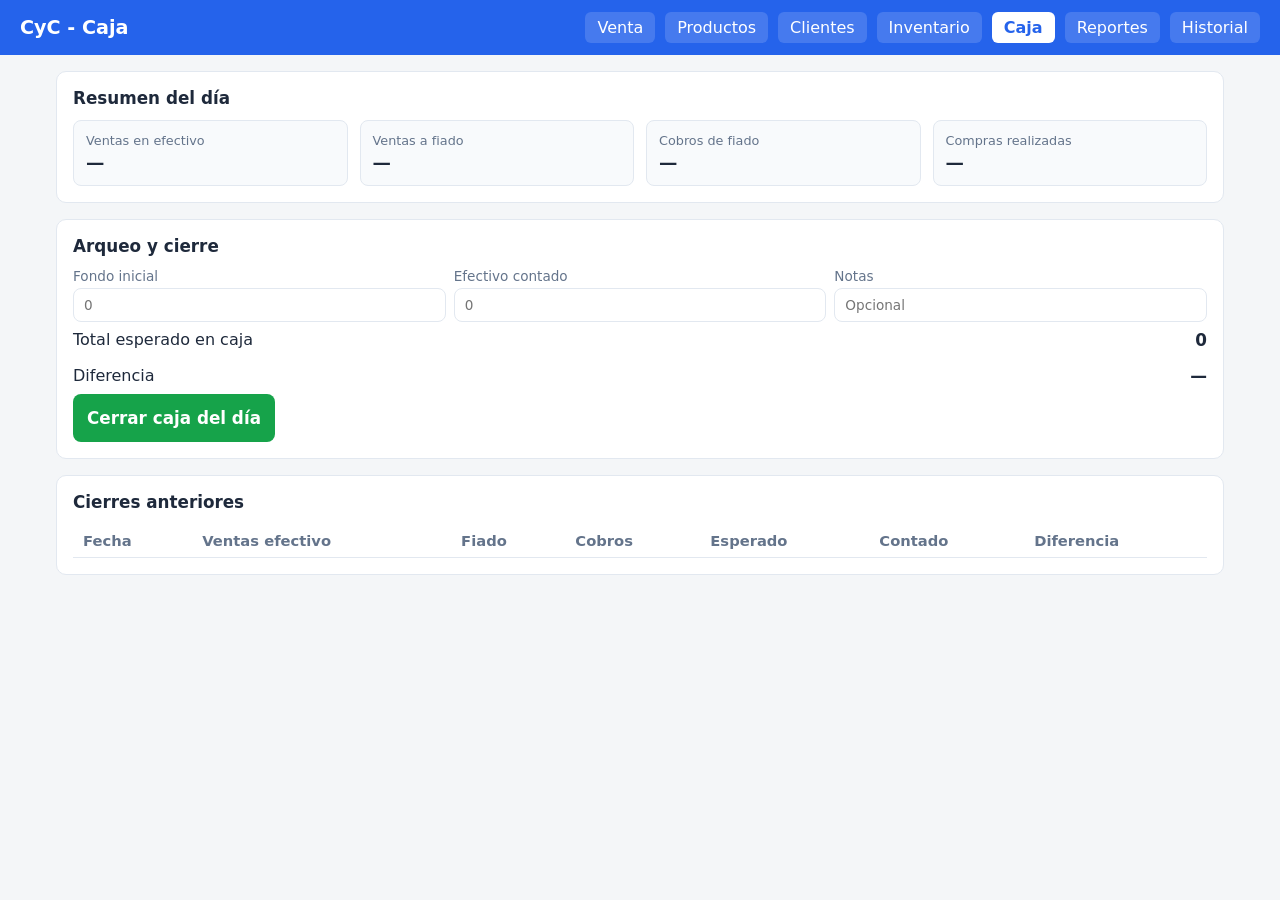
==== static/caja.html @ 8d1272c8 "Sistema de gestion CyC: ventas, fiado, inventario, caja, reportes e historial" ====
<!DOCTYPE html>
<html lang="es">
<head>
  <meta charset="UTF-8">
  <meta name="viewport" content="width=device-width, initial-scale=1.0">
  <title>Caja - CyC</title>
  <link rel="stylesheet" href="/static/style.css">
</head>
<body>
  <header>
    <h1>CyC - Caja</h1>
    <nav>
      <a href="/">Venta</a>
      <a href="/static/productos.html">Productos</a>
      <a href="/static/clientes.html">Clientes</a>
      <a href="/static/inventario.html">Inventario</a>
      <a href="/static/caja.html" class="activo">Caja</a>
      <a href="/static/reportes.html">Reportes</a>
      <a href="/static/historial.html">Historial</a>
    </nav>
  </header>
  <main>
    <div class="card">
      <h2 id="caja-fecha">Resumen del día</h2>
      <div class="resumen-grid">
        <div class="resumen-item">
          <span class="resumen-label">Ventas en efectivo</span>
          <span class="resumen-valor" id="r-ventas-efectivo">—</span>
        </div>
        <div class="resumen-item">
          <span class="resumen-label">Ventas a fiado</span>
          <span class="resumen-valor" id="r-ventas-fiado">—</span>
        </div>
        <div class="resumen-item">
          <span class="resumen-label">Cobros de fiado</span>
          <span class="resumen-valor" id="r-cobros-fiado">—</span>
        </div>
        <div class="resumen-item">
          <span class="resumen-label">Compras realizadas</span>
          <span class="resumen-valor" id="r-compras">—</span>
        </div>
      </div>
      <p id="r-cierre-info" class="vacio" hidden></p>
    </div>
    <div class="card">
      <h2>Arqueo y cierre</h2>
      <div class="form-fila">
        <label class="campo-arqueo">Fondo inicial
          <input id="fondo-inicial" type="number" min="0" step="0.01" placeholder="0">
        </label>
        <label class="campo-arqueo">Efectivo contado
          <input id="efectivo-contado" type="number" min="0" step="0.01" placeholder="0">
        </label>
        <label class="campo-arqueo">Notas
          <input id="notas-cierre" placeholder="Opcional">
        </label>
      </div>
      <div class="arqueo-linea">
        <span>Total esperado en caja</span>
        <strong id="total-esperado">0</strong>
      </div>
      <div class="arqueo-linea">
        <span>Diferencia</span>
        <strong id="diferencia">—</strong>
      </div>
      <button id="btn-cerrar-caja" class="btn-cobrar" style="max-width: 280px;">Cerrar caja del día</button>
    </div>
    <div class="card">
      <h2>Cierres anteriores</h2>
      <table>
        <thead>
          <tr><th>Fecha</th><th>Ventas efectivo</th><th>Fiado</th><th>Cobros</th><th>Esperado</th><th>Contado</th><th>Diferencia</th></tr>
        </thead>
        <tbody id="tabla-cierres"></tbody>
      </table>
      <button id="btn-mas-cierres" class="ver-mas" hidden></button>
      <p id="cierres-vacio" class="vacio" hidden>Todavía no hay cierres registrados.</p>
    </div>
  </main>
  <div id="toast" class="toast"></div>
  <script src="/static/caja.js"></script>
</body>
</html>
---- static/style.css ----
:root {
  --bg: #f4f6f8;
  --card: #ffffff;
  --border: #e2e8f0;
  --primary: #2563eb;
  --primary-dark: #1d4ed8;
  --danger: #dc2626;
  --warning: #d97706;
  --warning-dark: #b45309;
  --success: #16a34a;
  --text: #1e293b;
  --muted: #64748b;
}

* { box-sizing: border-box; }

body {
  margin: 0;
  font-family: system-ui, -apple-system, "Segoe UI", sans-serif;
  background: var(--bg);
  color: var(--text);
}

header {
  background: var(--primary);
  color: #fff;
  padding: 12px 20px;
  display: flex;
  align-items: center;
  justify-content: space-between;
  flex-wrap: wrap;
  gap: 10px;
}

header h1 { margin: 0; font-size: 1.2rem; }

header nav { display: flex; gap: 10px; }

header nav a {
  color: #fff;
  text-decoration: none;
  padding: 6px 12px;
  border-radius: 6px;
  background: rgba(255, 255, 255, 0.15);
}

header nav a.activo { background: #fff; color: var(--primary); font-weight: 600; }

main { padding: 16px; max-width: 1200px; margin: 0 auto; }

.card {
  background: var(--card);
  border: 1px solid var(--border);
  border-radius: 10px;
  padding: 16px;
  margin-bottom: 16px;
}

h2 { margin: 0 0 12px; font-size: 1.05rem; }

button {
  font: inherit;
  border: none;
  border-radius: 8px;
  padding: 8px 14px;
  cursor: pointer;
  background: var(--primary);
  color: #fff;
}

button:hover { background: var(--primary-dark); }
button.secundario { background: #e2e8f0; color: var(--text); }
button.secundario:hover { background: #cbd5e1; }
button.peligro { background: var(--danger); }
button.peligro:hover { background: #b91c1c; }
button.advertencia { background: var(--warning); }
button.advertencia:hover { background: var(--warning-dark); }
button.chico { padding: 4px 10px; font-size: 0.85rem; border-radius: 6px; }

input, select {
  font: inherit;
  padding: 8px 10px;
  border: 1px solid var(--border);
  border-radius: 8px;
  background: #fff;
  color: var(--text);
}

input:focus, select:focus { outline: 2px solid var(--primary); border-color: transparent; }

input[type="number"]::-webkit-inner-spin-button,
input[type="number"]::-webkit-outer-spin-button {
  -webkit-appearance: none;
  margin: 0;
}

input[type="number"] {
  -moz-appearance: textfield;
  appearance: textfield;
}

table { width: 100%; border-collapse: collapse; }

th, td {
  text-align: left;
  padding: 8px 10px;
  border-bottom: 1px solid var(--border);
  font-size: 0.92rem;
}

tbody tr:last-child td { border-bottom: none; }

th { color: var(--muted); font-weight: 600; }

tr.editando { background: #eff6ff; }

tr.editando td { padding: 10px; }

.celda-acciones {
  white-space: nowrap;
  text-align: right;
  width: 1%;
}

.celda-acciones button { margin-left: 6px; }

input, select { max-width: 100%; }

.badge {
  display: inline-block;
  padding: 2px 8px;
  border-radius: 999px;
  font-size: 0.75rem;
  background: #dcfce7;
  color: #166534;
}

.badge.inactivo { background: #fee2e2; color: #991b1b; }

.form-fila { display: flex; gap: 8px; flex-wrap: wrap; align-items: center; }
.form-fila input, .form-fila select { flex: 1; min-width: 140px; }

.foto-preview {
  width: 48px;
  height: 48px;
  border-radius: 8px;
  overflow: hidden;
  flex-shrink: 0;
  border: 1px solid var(--border);
}

.foto-preview img {
  width: 100%;
  height: 100%;
  object-fit: cover;
  display: block;
}

.toast {
  position: fixed;
  bottom: 20px;
  right: 20px;
  background: var(--text);
  color: #fff;
  padding: 12px 18px;
  border-radius: 8px;
  opacity: 0;
  transform: translateY(10px);
  transition: 0.25s;
  pointer-events: none;
  max-width: 320px;
}

.toast.visible { opacity: 1; transform: translateY(0); }
.toast.error { background: var(--danger); }
.toast.exito { background: var(--success); }

/* ---------- Venta rápida ---------- */

.switch-rapido {
  display: flex;
  align-items: center;
  gap: 8px;
  font-size: 0.85rem;
  color: var(--muted);
  cursor: pointer;
  user-select: none;
}

.switch-rapido input {
  width: 18px;
  height: 18px;
  accent-color: var(--success);
  cursor: pointer;
}

body.modo-rapido .grid-productos {
  grid-template-columns: repeat(auto-fill, minmax(170px, 1fr));
}

body.modo-rapido .btn-producto {
  padding: 18px 10px;
}

body.modo-rapido .btn-producto:active {
  transform: scale(0.95);
  border-color: var(--success);
  background: #dcfce7;
  transition: transform 0.05s;
}

body.modo-rapido aside .card:first-child { display: none; }

/* ---------- Venta ---------- */

.venta-layout {
  display: grid;
  grid-template-columns: 1fr 320px;
  gap: 16px;
  align-items: start;
}

@media (max-width: 900px) {
  .venta-layout { grid-template-columns: 1fr; }
}

.tabs { display: flex; gap: 8px; flex-wrap: wrap; margin-bottom: 12px; }

.tab {
  padding: 8px 16px;
  border-radius: 999px;
  border: 1px solid var(--border);
  background: #fff;
  color: var(--text);
  cursor: pointer;
  font: inherit;
}

.tab.activo { background: var(--primary); color: #fff; border-color: var(--primary); }

.grid-productos {
  display: grid;
  grid-template-columns: repeat(auto-fill, minmax(150px, 1fr));
  gap: 10px;
}

.btn-producto {
  background: #fff;
  border: 2px solid var(--border);
  color: var(--text);
  padding: 14px 10px;
  text-align: center;
  display: flex;
  flex-direction: column;
  gap: 6px;
  align-items: center;
}

.btn-producto:hover { border-color: var(--primary); background: #eff6ff; }
.btn-producto .nombre { font-weight: 600; font-size: 0.95rem; }
.btn-producto .precio { color: var(--primary); font-weight: 700; }

.btn-producto .foto {
  width: 72px;
  height: 72px;
  border-radius: 8px;
  object-fit: cover;
  background: #f1f5f9;
}

.btn-producto .foto-placeholder {
  width: 72px;
  height: 72px;
  border-radius: 8px;
  background: #f1f5f9;
  display: flex;
  align-items: center;
  justify-content: center;
  font-size: 1.8rem;
}

.thumb-producto {
  width: 44px;
  height: 44px;
  border-radius: 6px;
  object-fit: cover;
  background: #f1f5f9;
  vertical-align: middle;
  margin-right: 8px;
}

.thumb-placeholder {
  display: inline-block;
  width: 44px;
  height: 44px;
  border-radius: 6px;
  background: #f1f5f9;
  line-height: 44px;
  text-align: center;
  font-size: 1.2rem;
  vertical-align: middle;
  margin-right: 8px;
}

.carrito-linea {
  display: flex;
  align-items: center;
  gap: 8px;
  padding: 6px 0;
  border-bottom: 1px solid var(--border);
  font-size: 0.92rem;
}

.carrito-linea .nombre { flex: 1; }
.carrito-linea .subtotal { width: 80px; text-align: right; font-weight: 600; }

.carrito-total {
  display: flex;
  justify-content: space-between;
  font-size: 1.15rem;
  font-weight: 700;
  margin: 12px 0;
}

.carrito-vacio { color: var(--muted); font-size: 0.9rem; padding: 12px 0; }

.btn-cobrar { flex: 2; padding: 14px; font-size: 1.05rem; font-weight: 700; background: var(--success); }
.btn-cobrar:hover { background: #15803d; }
.btn-cobrar:disabled, .btn-fiado:disabled { background: #cbd5e1; cursor: not-allowed; }

.btn-fiado {
  padding: 14px;
  font-size: 1.05rem;
  font-weight: 700;
  background: var(--warning);
  flex: 1;
}

.btn-fiado:hover { background: var(--warning-dark); }

.venta-historial-item {
  padding: 8px 0;
  border-bottom: 1px solid var(--border);
  font-size: 0.88rem;
}

.venta-historial-item .hora { color: var(--muted); }
.venta-historial-item .total { font-weight: 700; float: right; }

.ver-mas {
  width: 100%;
  margin-top: 10px;
  background: #e2e8f0;
  color: var(--text);
  font-size: 0.88rem;
}

.ver-mas:hover { background: #cbd5e1; }

.vacio { color: var(--muted); font-size: 0.9rem; }

/* ---------- Modal ---------- */

.modal-fondo {
  position: fixed;
  inset: 0;
  background: rgba(15, 23, 42, 0.55);
  display: flex;
  align-items: center;
  justify-content: center;
  z-index: 50;
  padding: 16px;
}

.modal {
  background: #fff;
  border-radius: 12px;
  padding: 20px;
  width: 100%;
  max-width: 480px;
  max-height: 90vh;
  overflow-y: auto;
  box-shadow: 0 20px 50px rgba(0, 0, 0, 0.3);
}

.modal h3 { margin: 0 0 14px; font-size: 1.05rem; }

.modal .form-fila { margin-bottom: 10px; }
.modal .form-fila input, .modal .form-fila select { width: 100%; flex: none; }

.modal-acciones {
  display: flex;
  justify-content: flex-end;
  gap: 8px;
  margin-top: 16px;
}

.saldo-debe { color: var(--danger); font-weight: 700; }
.saldo-ok { color: var(--success); font-weight: 600; }

.buscador-cliente {
  width: 100%;
  margin-bottom: 10px;
}

.lista-clientes-modal {
  max-height: 220px;
  overflow-y: auto;
  border: 1px solid var(--border);
  border-radius: 8px;
}

.lista-clientes-modal button {
  display: flex;
  justify-content: space-between;
  width: 100%;
  background: #fff;
  color: var(--text);
  border: none;
  border-bottom: 1px solid var(--border);
  border-radius: 0;
  padding: 10px 12px;
  text-align: left;
  cursor: pointer;
}

.lista-clientes-modal button:hover { background: #eff6ff; }

.detalle-mov {
  border: 1px solid var(--border);
  border-radius: 8px;
  padding: 10px 12px;
  margin-bottom: 10px;
  font-size: 0.9rem;
}

.detalle-mov .fila-mov {
  display: flex;
  justify-content: space-between;
  padding: 2px 0;
}

.detalle-mov .titulo { font-weight: 600; }

.etiqueta-fiado {
  display: inline-block;
  padding: 1px 7px;
  border-radius: 999px;
  font-size: 0.72rem;
  background: #fef3c7;
  color: #92400e;
  margin-left: 6px;
}

/* ---------- Inventario ---------- */

.badge.ok { background: #dcfce7; color: #166534; }
.badge.bajo { background: #fef3c7; color: #92400e; }
.badge.agotado { background: #fee2e2; color: #991b1b; }
.badge.sin_control { background: #e2e8f0; color: #475569; }

.fila-item-compra {
  display: flex;
  gap: 8px;
  align-items: center;
  padding: 6px 0;
  border-bottom: 1px solid var(--border);
}

.fila-item-compra select { flex: 2; min-width: 0; }
.fila-item-compra input { flex: 1; min-width: 70px; }

/* ---------- Caja ---------- */

.resumen-grid {
  display: grid;
  grid-template-columns: repeat(auto-fit, minmax(160px, 1fr));
  gap: 12px;
}

.resumen-item {
  background: #f8fafc;
  border: 1px solid var(--border);
  border-radius: 8px;
  padding: 12px;
  display: flex;
  flex-direction: column;
  gap: 4px;
}

.resumen-label { font-size: 0.8rem; color: var(--muted); }
.resumen-valor { font-size: 1.15rem; font-weight: 700; }

.campo-arqueo {
  flex: 1;
  min-width: 160px;
  display: flex;
  flex-direction: column;
  gap: 4px;
  font-size: 0.85rem;
  color: var(--muted);
}

.campo-arqueo input { width: 100%; }

.arqueo-linea {
  display: flex;
  justify-content: space-between;
  padding: 8px 0;
  font-size: 1rem;
}

.arqueo-linea strong { font-size: 1.05rem; }

/* ---------- Reportes ---------- */

.label-edit {
  font-size: 0.68rem;
  color: var(--muted);
  font-weight: 700;
  text-transform: uppercase;
  letter-spacing: 0.04em;
  margin-top: 2px;
}

.chart-contenedor {
  position: relative;
  height: 320px;
}

.chart-contenedor.chart-circulo {
  height: 280px;
}

.dos-columnas {
  display: grid;
  grid-template-columns: 1fr 1fr;
  gap: 16px;
  align-items: start;
}

@media (max-width: 900px) {
  .dos-columnas { grid-template-columns: 1fr; }
}

label input[type="date"] {
  display: block;
  margin-top: 4px;
}
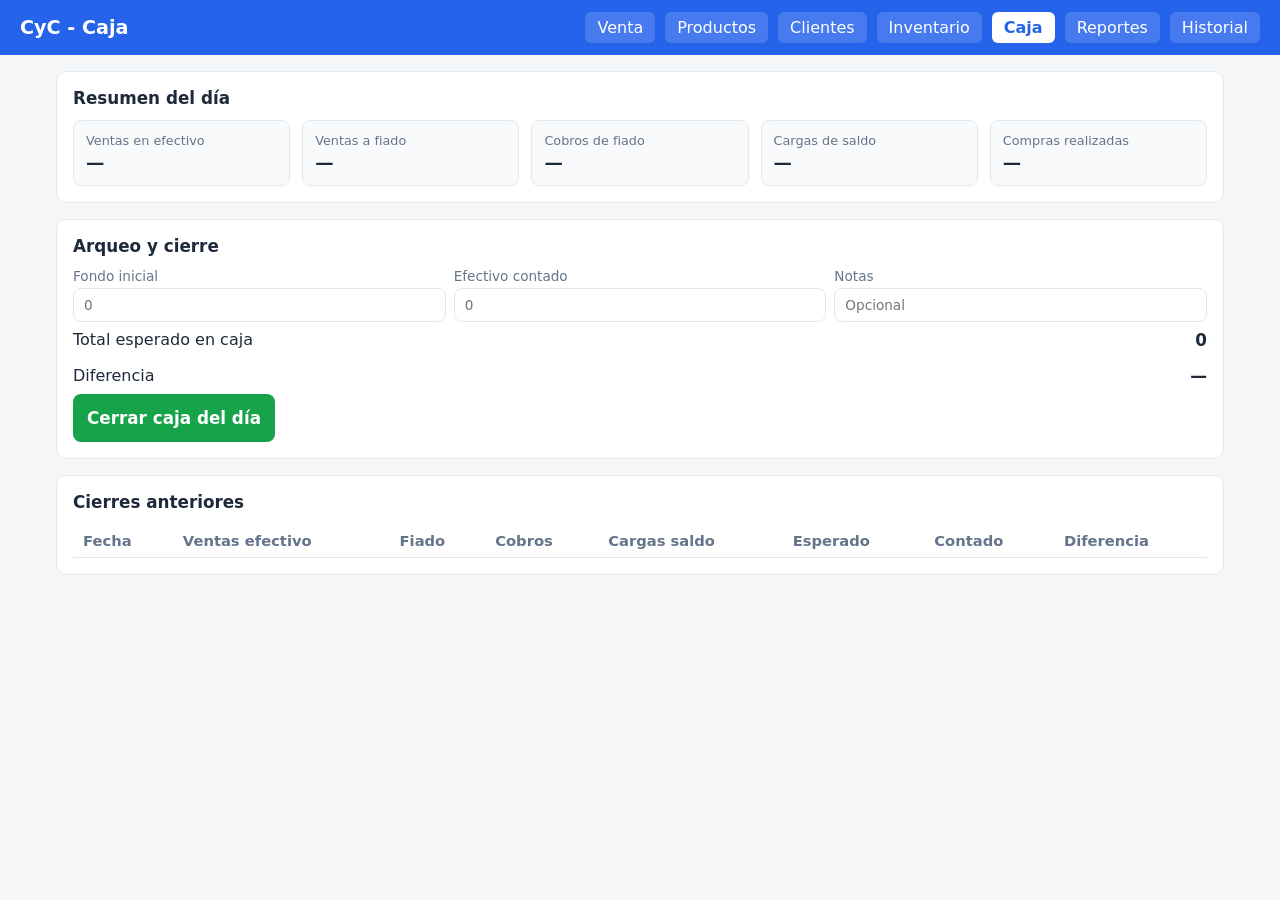
==== commit 1732b15a: "Agrega saldo a favor, edicion/borrado de ventas y compras, export CSV y alertas de stock - Saldo a f" ====
--- a/static/caja.html
+++ b/static/caja.html
@@ -36,6 +36,10 @@
           <span class="resumen-valor" id="r-cobros-fiado">—</span>
         </div>
         <div class="resumen-item">
+          <span class="resumen-label">Cargas de saldo</span>
+          <span class="resumen-valor" id="r-cargas-saldo">—</span>
+        </div>
+        <div class="resumen-item">
           <span class="resumen-label">Compras realizadas</span>
           <span class="resumen-valor" id="r-compras">—</span>
         </div>
@@ -69,7 +73,7 @@
       <h2>Cierres anteriores</h2>
       <table>
         <thead>
-          <tr><th>Fecha</th><th>Ventas efectivo</th><th>Fiado</th><th>Cobros</th><th>Esperado</th><th>Contado</th><th>Diferencia</th></tr>
+          <tr><th>Fecha</th><th>Ventas efectivo</th><th>Fiado</th><th>Cobros</th><th>Cargas saldo</th><th>Esperado</th><th>Contado</th><th>Diferencia</th></tr>
         </thead>
         <tbody id="tabla-cierres"></tbody>
       </table>
--- a/static/style.css
+++ b/static/style.css
@@ -138,6 +138,7 @@
 .badge.inactivo { background: #fee2e2; color: #991b1b; }
 
 .form-fila { display: flex; gap: 8px; flex-wrap: wrap; align-items: center; }
+#fechas-custom { align-items: flex-end; }
 .form-fila input, .form-fila select { flex: 1; min-width: 140px; }
 
 .foto-preview {
@@ -245,6 +246,7 @@
 }
 
 .btn-producto {
+  position: relative;
   background: #fff;
   border: 2px solid var(--border);
   color: var(--text);
@@ -259,6 +261,24 @@
 .btn-producto:hover { border-color: var(--primary); background: #eff6ff; }
 .btn-producto .nombre { font-weight: 600; font-size: 0.95rem; }
 .btn-producto .precio { color: var(--primary); font-weight: 700; }
+
+.btn-producto.prod-bajo { border-color: #f59e0b; background: #fffbeb; }
+.btn-producto.prod-bajo:hover { border-color: #d97706; background: #fef3c7; }
+.btn-producto.prod-agotado { border-color: #dc2626; background: #fef2f2; }
+.btn-producto.prod-agotado:hover { border-color: #dc2626; background: #fee2e2; }
+.btn-producto.prod-agotado { opacity: 0.75; cursor: not-allowed; }
+.btn-producto .prod-aviso {
+  position: absolute;
+  top: 6px;
+  right: 6px;
+  font-size: 0.68rem;
+  font-weight: 700;
+  padding: 2px 6px;
+  border-radius: 6px;
+  letter-spacing: 0.02em;
+}
+.btn-producto.prod-bajo .prod-aviso { background: #f59e0b; color: #fff; }
+.btn-producto.prod-agotado .prod-aviso { background: #dc2626; color: #fff; }
 
 .btn-producto .foto {
   width: 72px;
@@ -326,7 +346,7 @@
 
 .btn-cobrar { flex: 2; padding: 14px; font-size: 1.05rem; font-weight: 700; background: var(--success); }
 .btn-cobrar:hover { background: #15803d; }
-.btn-cobrar:disabled, .btn-fiado:disabled { background: #cbd5e1; cursor: not-allowed; }
+.btn-cobrar:disabled, .btn-fiado:disabled, .btn-saldo:disabled { background: #cbd5e1; cursor: not-allowed; }
 
 .btn-fiado {
   padding: 14px;
@@ -338,6 +358,16 @@
 
 .btn-fiado:hover { background: var(--warning-dark); }
 
+.btn-saldo {
+  padding: 14px;
+  font-size: 1.05rem;
+  font-weight: 700;
+  background: #7c3aed;
+  flex: 1;
+}
+
+.btn-saldo:hover { background: #6d28d9; }
+
 .venta-historial-item {
   padding: 8px 0;
   border-bottom: 1px solid var(--border);
@@ -346,6 +376,8 @@
 
 .venta-historial-item .hora { color: var(--muted); }
 .venta-historial-item .total { font-weight: 700; float: right; }
+
+.hist-acciones { margin-top: 6px; display: flex; gap: 6px; }
 
 .ver-mas {
   width: 100%;
@@ -459,6 +491,11 @@
 .badge.agotado { background: #fee2e2; color: #991b1b; }
 .badge.sin_control { background: #e2e8f0; color: #475569; }
 
+tr.fila-bajo td { background: #fef3c7; }
+tr.fila-agotado td { background: #fecaca; }
+tr.fila-bajo td:first-child { border-left: 4px solid #f59e0b; }
+tr.fila-agotado td:first-child { border-left: 4px solid #dc2626; }
+
 .fila-item-compra {
   display: flex;
   gap: 8px;
